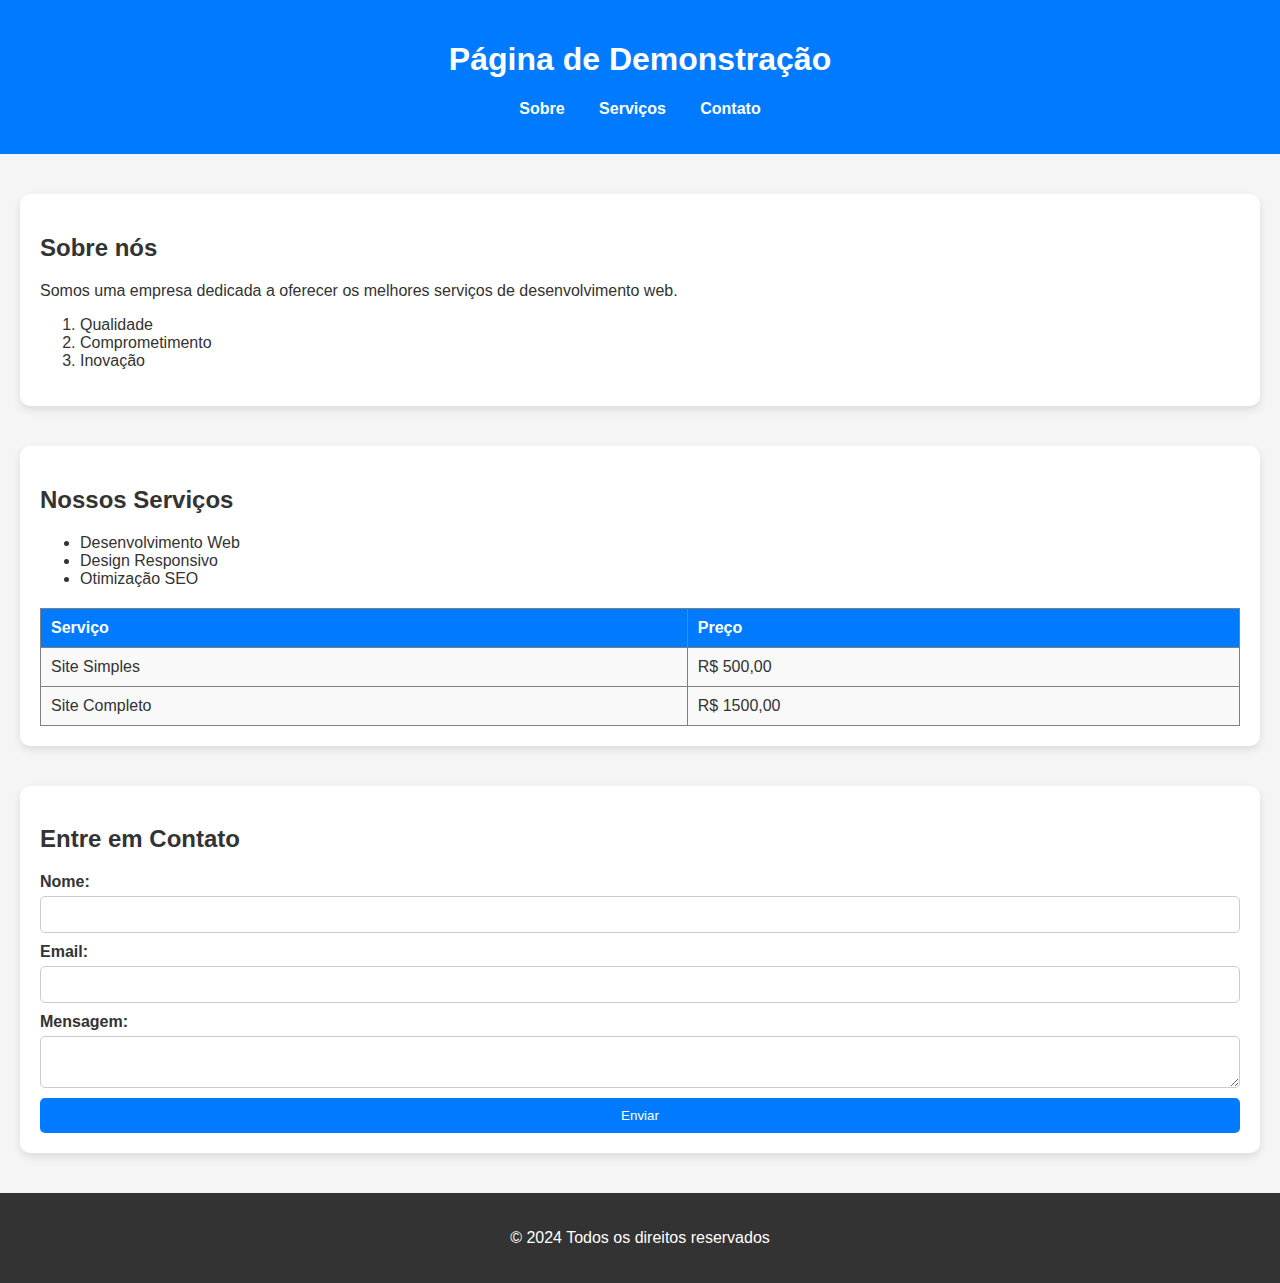
==== Apresentação-domingos/template/hierarquia.html @ 3b0b8a30 "atualização geral" ====
<!DOCTYPE html>
<html lang="pt-BR">
<head>
    <!-- Definindo o tipo de documento como HTML5 -->
    <meta charset="UTF-8">
    <!-- Configuração para que o site seja responsivo em dispositivos móveis -->
    <meta name="viewport" content="width=device-width, initial-scale=1.0">
    <link rel="stylesheet" href="../CSS/hierarquia.css">
    <title>Exemplo 1: Página Completa com Diversas Tags HTML</title>
</head>
<body>
    <!-- Cabeçalho da página -->
    <header>
        <h1>Página de Demonstração</h1>
        <nav>
            <!-- Menu de navegação com links -->
            <ul>
                <li><a href="#about">Sobre</a></li>
                <li><a href="#services">Serviços</a></li>
                <li><a href="#contact">Contato</a></li>
            </ul>
        </nav>
    </header>

    <!-- Seção "Sobre nós" -->
    <section id="about">
        <h2>Sobre nós</h2>
        <p>Somos uma empresa dedicada a oferecer os melhores serviços de desenvolvimento web.</p>
        <!-- Lista ordenada para destacar pontos -->
        <ol>
            <li>Qualidade</li>
            <li>Comprometimento</li>
            <li>Inovação</li>
        </ol>
        <!-- Exemplo de imagem com legenda -->
        
    </section>

    <!-- Seção de serviços -->
    <section id="services">
        <h2>Nossos Serviços</h2>
        <!-- Lista não ordenada para serviços -->
        <ul>
            <li>Desenvolvimento Web</li>
            <li>Design Responsivo</li>
            <li>Otimização SEO</li>
        </ul>
        <!-- Exemplo de tabela -->
        <table border="1">
            <thead>
                <tr>
                    <th>Serviço</th>
                    <th>Preço</th>
                </tr>
            </thead>
            <tbody>
                <tr>
                    <td>Site Simples</td>
                    <td>R$ 500,00</td>
                </tr>
                <tr>
                    <td>Site Completo</td>
                    <td>R$ 1500,00</td>
                </tr>
            </tbody>
        </table>
    </section>

    <!-- Seção de Contato -->
    <section id="contact">
        <h2>Entre em Contato</h2>
        <!-- Formulário simples de contato -->
        <form action="#">
            <label for="name">Nome:</label>
            <input type="text" id="name" name="name" required>
            <label for="email">Email:</label>
            <input type="email" id="email" name="email" required>
            <label for="message">Mensagem:</label>
            <textarea id="message" name="message" required></textarea>
            <button type="submit">Enviar</button>
        </form>
    </section>

    <!-- Rodapé -->
    <footer>
        <p>© 2024 Todos os direitos reservados</p>
    </footer>
</body>
</html>
---- Apresentação-domingos/CSS/hierarquia.css ----
/* Definindo uma cor de fundo suave para o corpo */
body {
    font-family: Arial, sans-serif;
    background-color: #f5f5f5;
    color: #333;
    margin: 0;
    padding: 0;
}

/* Estilos para o cabeçalho */
header {
    background-color: #007BFF;
    color: white;
    padding: 20px;
    text-align: center;
}

/* Estilos para o menu de navegação */
nav ul {
    list-style-type: none;
    padding: 0;
}

nav ul li {
    display: inline;
    margin: 0 15px;
}

/* Estilos para os links do menu */
nav ul li a {
    color: white;
    text-decoration: none;
    font-weight: bold;
}

nav ul li a:hover {
    text-decoration: underline;
}

/* Estilos para as seções principais */
section {
    margin: 40px 20px;
    padding: 20px;
    background-color: white;
    border-radius: 10px; /* Bordas arredondadas para as seções */
    box-shadow: 0 4px 8px rgba(0, 0, 0, 0.1); /* Sombra suave */
}

/* Estilos para as tabelas */
table {
    width: 100%;
    border-collapse: collapse;
    margin-top: 20px;
}

table th, table td {
    padding: 10px;
    text-align: left;
}

table th {
    background-color: #007BFF;
    color: white;
}

table td {
    background-color: #f9f9f9;
}

/* Estilos para o formulário */
form {
    display: flex;
    flex-direction: column;
}

form label {
    margin-bottom: 5px;
    font-weight: bold;
}

form input, form textarea {
    margin-bottom: 10px;
    padding: 10px;
    border: 1px solid #ccc;
    border-radius: 5px;
}

form button {
    padding: 10px;
    background-color: #007BFF;
    color: white;
    border: none;
    border-radius: 5px;
    cursor: pointer;
}

form button:hover {
    background-color: #0056b3;
}

/* Estilos para o rodapé */
footer {
    background-color: #333;
    color: white;
    text-align: center;
    padding: 20px;
    margin-top: 40px;
}
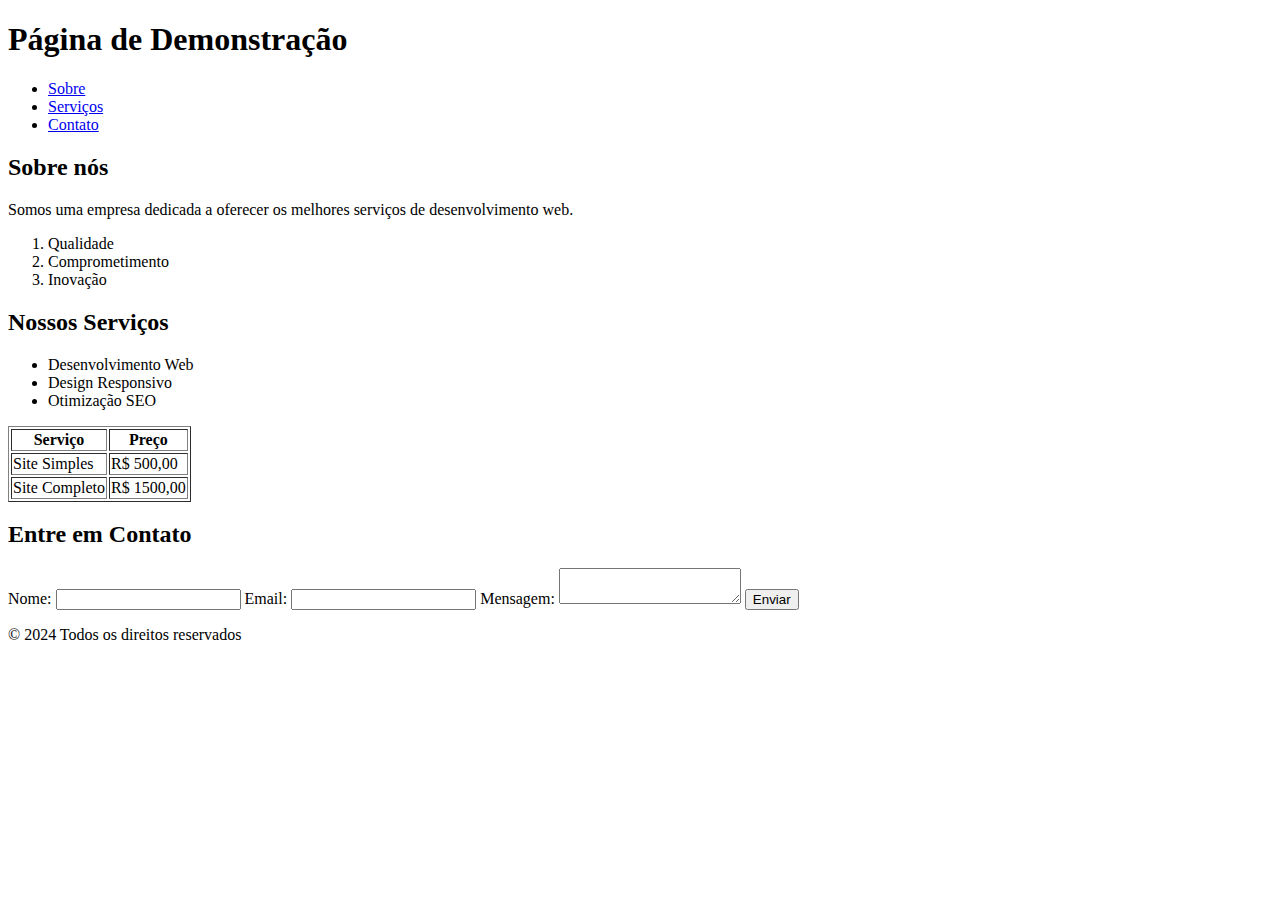
==== commit dd3cbbbe: "att excluir" ====
--- a/Apresentação-domingos/template/hierarquia.html
+++ b/Apresentação-domingos/template/hierarquia.html
@@ -5,7 +5,7 @@
     <meta charset="UTF-8">
     <!-- Configuração para que o site seja responsivo em dispositivos móveis -->
     <meta name="viewport" content="width=device-width, initial-scale=1.0">
-    <link rel="stylesheet" href="../CSS/hierarquia.css">
+    <link rel="stylesheet" href="../CSS/hierarqui.css">
     <title>Exemplo 1: Página Completa com Diversas Tags HTML</title>
 </head>
 <body>
